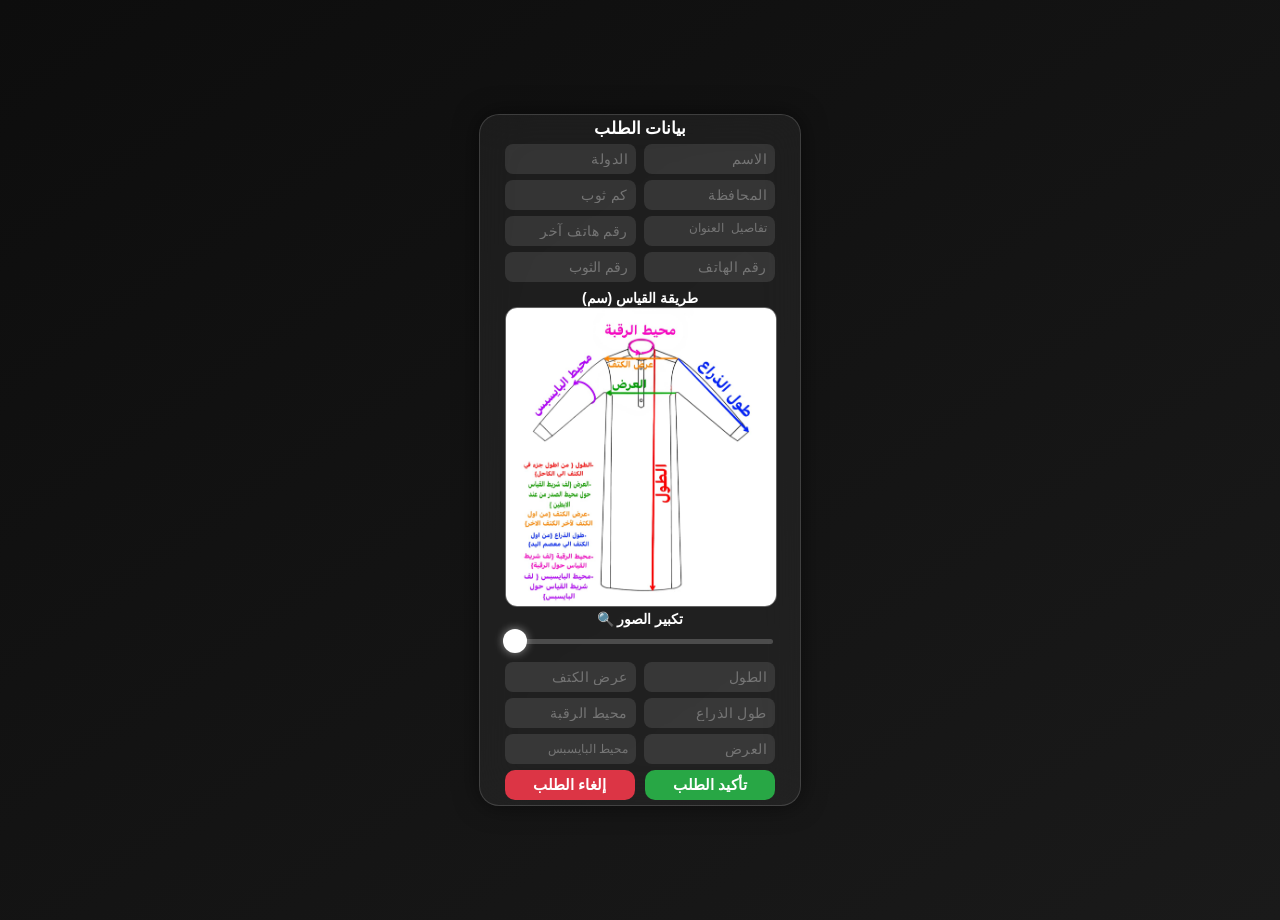
==== الفورم.html @ 236bd0ef "Add files via upload" ====
<!DOCTYPE html>
<html lang="ar">
<head>
    <meta charset="UTF-8">
    <meta name="viewport" content="width=device-width, initial-scale=1.0, maximum-scale=1.0, user-scalable=no">
    <title>تأكيد الطلب المتكامل</title>
    <style>
        /* الثيم الموحد مع أنيميشن كامل لجميع العناصر */
        * {
            -webkit-tap-highlight-color: transparent;
            -webkit-touch-callout: none;
        }
        
        body{
            font-family: Arial, sans-serif;
            background: linear-gradient(145deg, #0d0d0d, #1a1a1a);
            color:#fff;
            display:flex;
            justify-content:center;
            align-items:center;
            min-height:100vh;
            margin:0;
            padding:10px 0;
        }
        .container{
            background: rgba(255, 255, 255, 0.05);
            backdrop-filter: blur(20px);
            -webkit-backdrop-filter: blur(20px);
            padding:3px 25px 5px 25px;
            border-radius:20px;
            width:270px;
            box-shadow:0 0 25px rgba(0,0,0,0.5);
            border:1px solid rgba(255,255,255,0.15);
            transition: transform 0.3s ease;
        }
        .container:hover{ transform: scale(1.02); }
        h2{ 
            text-align:center; 
            margin-top: 0px;
            margin-bottom:5px; 
            font-size:17px;
            color:#fff; 
            font-weight: bold;
        }

        /* شبكة الحقول الأساسية (8 حقول) */
        .form-grid{
            display: grid;
            grid-template-columns: 1fr 1fr;
            gap: 6px 8px;
            margin-bottom: 2px;
        }
        /* تصميم موحد لجميع حقول الإدخال مع أنيميشن */
        .form-grid input,
        .form-grid textarea,
        .sizes-grid input {
            width:100%;
            padding:5px 8px;
            margin:0;
            border:none;
            border-radius:8px;
            background: rgba(255,255,255,0.1);
            color:#fff;
            font-size:14px;
            font-weight:500;
            letter-spacing:0.5px;
            transition: all 0.3s ease;
            box-sizing: border-box;
            direction: rtl;
            text-align: right;
            height: 30px;
            resize: none;
            line-height: 1.4;
            overflow: hidden;
            -webkit-appearance: none;
            appearance: none;
        }

        /* استثناء لحقل "رقم الثوب" */
        input[name="form_number"] {
            font-size: 14px;
            letter-spacing: normal;
            padding: 2px 8px;
            line-height: 1.6;
        }

        /* استثناء لباقي الحقول الطويلة */
        input[name="biceps_circumference"],
        textarea[name="details"] {
            font-size: 12px;
            letter-spacing: normal;
        }

        /* تأثير focus الموحد */
        .form-grid input:focus,
        .form-grid textarea:focus,
        .sizes-grid input:focus {
            background: rgba(255, 255, 255, 0.2);
            transform: scale(1.05);
            box-shadow: 0 0 10px rgba(255, 255, 255, 0.2);
            outline: none;
            height: 30px;
        }

        /* إخفاء أزرار السبين للأرقام */
        input[type=number]::-webkit-inner-spin-button,
        input[type=number]::-webkit-outer-spin-button {
            -webkit-appearance: none;
            margin: 0;
        }
        input[type=number] { -moz-appearance: textfield; }

        /* الصورة */
        .model-preview{
            display:block;
            margin:0 auto 4px auto;
            border-radius:12px;
            border:1px solid rgba(255,255,255,0.3);
            cursor: pointer;
            max-width:100%;
            height:auto;
            transform-origin: bottom center;
            -webkit-user-select: none;
            user-select: none;
            pointer-events: none;
            transition: transform 0.1s ease;
        }
        
        /* حاوية الصورة مع التحكم بالتكبير */
        .image-container {
            position: relative;
            width: 100%;
            overflow: hidden;
            border-radius: 12px;
        }
        
        /* تنسيقات شريط التكبير */
        .zoom-control {
            margin: 2px 0 14px 0;
            text-align: center;
            direction: rtl;
            min-height: 22px;
        }
        .zoom-label {
            display: block;
            font-size: 14px;
            font-weight: bold;
            margin-bottom: 3px;
            color: #fff;
        }

        /* استخدام range input الأصلي بدلاً من المخصص */
        input[type=range] {
            -webkit-appearance: none;
            appearance: none;
            width: 100%;
            height: 5px;
            background: rgba(255,255,255,0.2);
            border-radius: 10px;
            outline: none;
            direction: ltr;
        }

        input[type=range]::-webkit-slider-thumb {
            -webkit-appearance: none;
            appearance: none;
            width: 24px;
            height: 24px;
            background: #fff;
            border-radius: 50%;
            cursor: pointer;
            box-shadow: 0 0 8px rgba(255,255,255,0.5);
            transition: all 0.2s ease;
            border: none;
        }

        input[type=range]::-webkit-slider-thumb:hover {
            background: #28a745;
            transform: scale(1.15);
            box-shadow: 0 0 15px rgba(40, 167, 69, 0.5);
        }

        input[type=range]::-webkit-slider-thumb:active {
            background: #1e7e34;
            transform: scale(1.1);
            box-shadow: 0 0 20px rgba(255,255,255,0.8);
        }

        input[type=range]::-moz-range-thumb {
            width: 24px;
            height: 24px;
            background: #fff;
            border-radius: 50%;
            cursor: pointer;
            box-shadow: 0 0 8px rgba(255,255,255,0.5);
            transition: all 0.2s ease;
            border: none;
        }

        input[type=range]::-moz-range-thumb:hover {
            background: #28a745;
            transform: scale(1.15);
            box-shadow: 0 0 15px rgba(40, 167, 69, 0.5);
        }

        .sizes-title{ 
            margin-top: 8px;
            margin-bottom: 1px; 
            font-size:14px; 
            font-weight:bold; 
            text-align:center; 
        }
        
        /* شبكة المقاسات */
        .sizes-grid{ 
            display:grid; 
            grid-template-columns: 1fr 1fr; 
            gap: 6px 8px;
            margin-top: 0px;
            margin-bottom: 6px;
        }

        .buttons{ display:flex; justify-content:space-between; margin-top: 2px; }
        button{
            width:48%; 
            padding:6px 12px;
            border:none; 
            border-radius:10px;
            cursor:pointer; 
            font-size:15px;
            font-weight:bold; 
            transition: all 0.3s ease;
            -webkit-appearance: none;
            appearance: none;
        }
        button:hover{ transform: scale(1.08); box-shadow:0 0 15px rgba(255,255,255,0.3); }
        .confirm{ background:#28a745; color:#fff; }
        .cancel{ background:#dc3545; color:#fff; }
        
        /* تحسين للأيفون */
        @supports (-webkit-touch-callout: none) {
            .container {
                width: 260px;
                padding: 3px 20px 5px 20px;
            }
            input, textarea, button {
                font-size: 16px !important;
            }
        }
    </style>
</head>
<body>
    <div class="container">
        <h2>بيانات الطلب</h2>
        <form id="orderForm">
            <!-- شبكة الحقول الأساسية (8 حقول) -->
            <div class="form-grid">
                <!-- العمود الأيمن -->
                <input type="text" name="country" placeholder="الدولة" required>
                <input type="text" name="name" placeholder="الاسم" required>

                <input type="number" name="quantity" placeholder="كم ثوب" required min="1">
                <input type="text" name="governorate" placeholder="المحافظة" required>

                <input type="tel" name="phone" placeholder="رقم هاتف آخر" required>
                <textarea name="details" placeholder="تفاصيل العنوان"></textarea>

                <!-- تم تغيير placeholder إلى "رقم الثوب" -->
                <input type="text" name="form_number" placeholder="رقم الثوب" required>
                <input type="tel" name="alternate_phone" placeholder="رقم الهاتف">
            </div>

            <div class="sizes-title">(سم) طريقة القياس</div>
            <img src="WhatsApp Image 2026-03-04 at 12.46.55 PM.jpeg" class="model-preview" id="measureImage" alt="طريقة القياس">

            <!-- عنصر التحكم بالتكبير - استخدام range input الأصلي -->
            <div class="zoom-control">
                <span class="zoom-label" id="zoomLabel">تكبير الصور 🔍</span>
                <input type="range" id="zoomSlider" min="1" max="1.7" step="0.01" value="1">
            </div>

            <!-- شبكة المقاسات (6 حقول) -->
            <div class="sizes-grid">
                <!-- العمود الأيمن -->
                <input type="number" name="shoulder_width" placeholder="عرض الكتف">
                <input type="number" name="length_cm" placeholder="الطول">

                <input type="number" name="neck_circumference" placeholder="محيط الرقبة">
                <input type="number" name="arm_length" placeholder="طول الذراع">

                <input type="number" name="biceps_circumference" placeholder="محيط البايسبس">
                <input type="number" name="width" placeholder="العرض">
            </div>

            <input type="hidden" name="model_image" value="diagram-clean.png">

            <div class="buttons">
                <button type="button" class="cancel" id="cancelBtn">إلغاء الطلب</button>
                <button type="submit" class="confirm">تأكيد الطلب</button>
            </div>
        </form>
    </div>

    <script>
        (function() {
            const img = document.getElementById("measureImage");
            const zoomSlider = document.getElementById("zoomSlider");
            const zoomLabel = document.getElementById("zoomLabel");

            if (!img || !zoomSlider || !zoomLabel) return;

            // تحديث تكبير الصورة عند تغيير الشريط
            zoomSlider.addEventListener("input", function() {
                const zoomValue = this.value;
                img.style.transform = `scale(${zoomValue})`;
                img.style.webkitTransform = `scale(${zoomValue})`;
                
                // التمرير للأعلى عند أقصى تكبير
                if (zoomValue >= 1.69) {
                    window.scrollTo({ top: 0, behavior: 'smooth' });
                }
            });

            // إظهار/إخفاء النص عند بدء/انتهاء التفاعل
            zoomSlider.addEventListener("touchstart", function() {
                zoomLabel.classList.add('hidden');
            });

            zoomSlider.addEventListener("touchend", function() {
                zoomLabel.classList.remove('hidden');
            });

            zoomSlider.addEventListener("mousedown", function() {
                zoomLabel.classList.add('hidden');
            });

            zoomSlider.addEventListener("mouseup", function() {
                zoomLabel.classList.add('hidden');
                setTimeout(() => {
                    zoomLabel.classList.remove('hidden');
                }, 100);
            });

            // معالجة تقديم النموذج
            document.getElementById("orderForm").addEventListener("submit", function(event) {
                event.preventDefault();

                const formData = new FormData(this);
                let body = "تفاصيل الطلب:\n\n" +
                    "الاسم: " + formData.get("name") + "\n" +
                    "الدولة: " + formData.get("country") + "\n" +
                    "المحافظة: " + formData.get("governorate") + "\n" +
                    "كم ثوب: " + formData.get("quantity") + "\n" +
                    "تفاصيل العنوان: " + formData.get("details") + "\n" +
                    "رقم هاتف آخر: " + formData.get("phone") + "\n" +
                    "رقم الهاتف: " + formData.get("alternate_phone") + "\n" +
                    "رقم الثوب: " + formData.get("form_number") + "\n" +
                    "عرض الكتف: " + formData.get("shoulder_width") + "\n" +
                    "محيط الرقبة: " + formData.get("neck_circumference") + "\n" +
                    "محيط البايسبس: " + formData.get("biceps_circumference") + "\n" +
                    "الطول: " + formData.get("length_cm") + "\n" +
                    "طول الذراع: " + formData.get("arm_length") + "\n" +
                    "العرض: " + formData.get("width");

                let encodedMessage = encodeURIComponent(body);
                let isIOS = /iPad|iPhone|iPod/.test(navigator.userAgent) || 
                           (navigator.platform === 'MacIntel' && navigator.maxTouchPoints > 1);

                if (isIOS) {
                    // للايفون
                    window.location.href = "https://wa.me/201061720462?text=" + encodedMessage;
                    setTimeout(() => {
                        if (window.history.length > 1) {
                            window.history.back();
                        } else {
                            window.close();
                        }
                    }, 2000);
                } else {
                    // للاندرويد والويندوز
                    if (navigator.userAgent.toLowerCase().includes("windows") || 
                        navigator.userAgent.toLowerCase().includes("mac")) {
                        window.open("https://mail.google.com/mail/?view=cm&fs=1&to=" 
                            + encodeURIComponent("elansarialansary@gmail.com") 
                            + "&su=" + encodeURIComponent("طلب جديد من الموقع") 
                            + "&body=" + encodedMessage, "_blank");
                    } else {
                        window.open("https://wa.me/201061720462?text=" + encodedMessage, "_blank");
                    }
                    setTimeout(() => { window.close(); }, 1500);
                }
            });

            // زر الإلغاء
            document.getElementById("cancelBtn").addEventListener("click", function() {
                if (window.history.length > 1) {
                    window.history.back();
                } else {
                    window.close();
                }
            });

        })();
    </script>
</body>
</html>
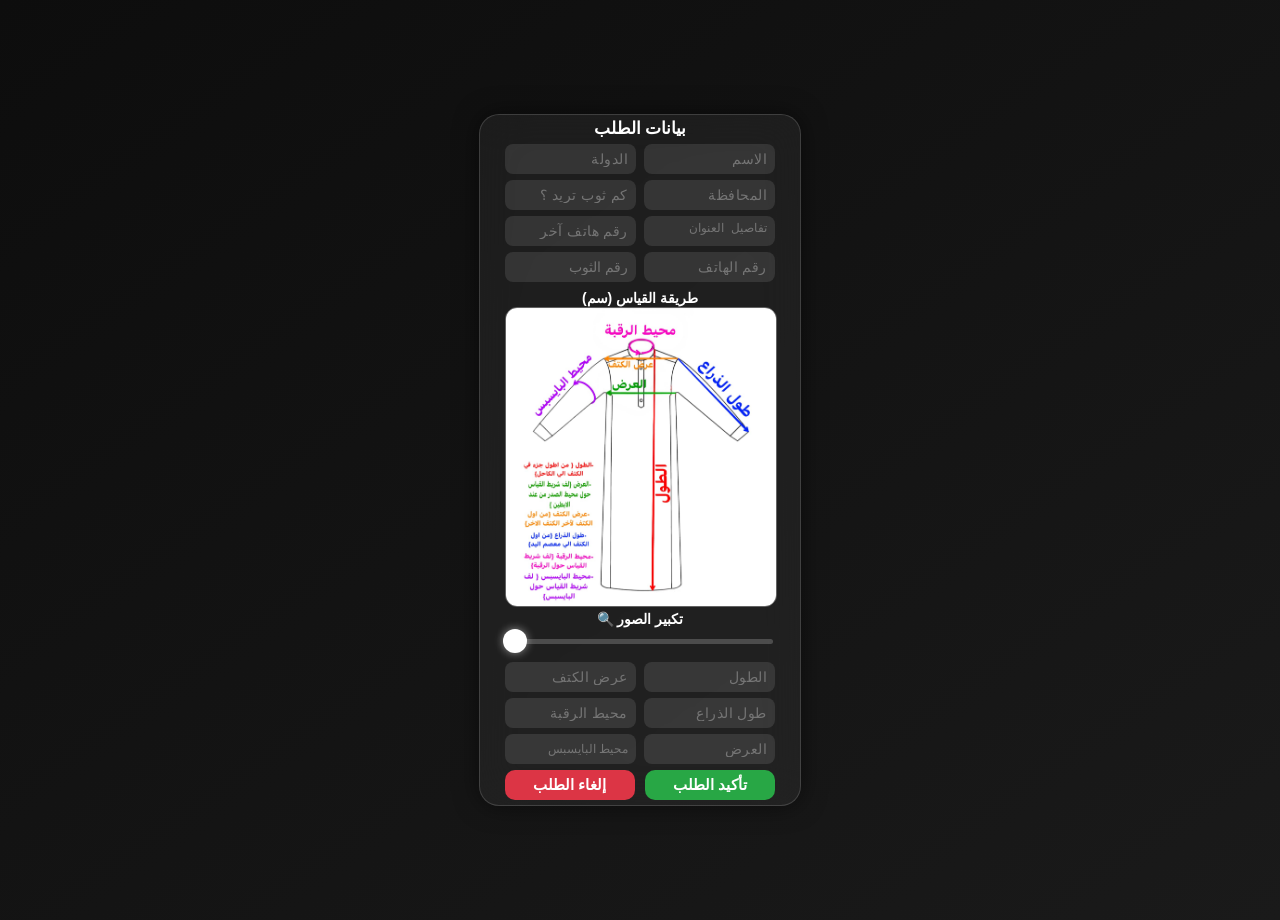
==== commit 7266f916: "Add files via upload" ====
--- a/الفورم.html
+++ b/الفورم.html
@@ -126,14 +126,6 @@
             transition: transform 0.1s ease;
         }
         
-        /* حاوية الصورة مع التحكم بالتكبير */
-        .image-container {
-            position: relative;
-            width: 100%;
-            overflow: hidden;
-            border-radius: 12px;
-        }
-        
         /* تنسيقات شريط التكبير */
         .zoom-control {
             margin: 2px 0 14px 0;
@@ -149,7 +141,6 @@
             color: #fff;
         }
 
-        /* استخدام range input الأصلي بدلاً من المخصص */
         input[type=range] {
             -webkit-appearance: none;
             appearance: none;
@@ -259,37 +250,41 @@
                 <input type="text" name="country" placeholder="الدولة" required>
                 <input type="text" name="name" placeholder="الاسم" required>
 
-                <input type="number" name="quantity" placeholder="كم ثوب" required min="1">
+                <!-- الأرقام فقط (عربية وإنجليزية) -->
+                <input type="text" name="quantity" placeholder="كم ثوب تريد ؟" required inputmode="numeric" class="only-numbers">
                 <input type="text" name="governorate" placeholder="المحافظة" required>
 
-                <input type="tel" name="phone" placeholder="رقم هاتف آخر" required>
+                <!-- الأرقام فقط (عربية وإنجليزية) -->
+                <input type="text" name="phone" placeholder="رقم هاتف آخر" required inputmode="numeric" class="only-numbers">
                 <textarea name="details" placeholder="تفاصيل العنوان"></textarea>
 
-                <!-- تم تغيير placeholder إلى "رقم الثوب" -->
-                <input type="text" name="form_number" placeholder="رقم الثوب" required>
-                <input type="tel" name="alternate_phone" placeholder="رقم الهاتف">
+                <!-- الأرقام فقط (عربية وإنجليزية) -->
+                <input type="text" name="form_number" placeholder="رقم الثوب" required inputmode="numeric" class="only-numbers">
+                
+                <!-- الأرقام فقط (عربية وإنجليزية) -->
+                <input type="text" name="alternate_phone" placeholder="رقم الهاتف" inputmode="numeric" class="only-numbers">
             </div>
 
             <div class="sizes-title">(سم) طريقة القياس</div>
             <img src="WhatsApp Image 2026-03-04 at 12.46.55 PM.jpeg" class="model-preview" id="measureImage" alt="طريقة القياس">
 
-            <!-- عنصر التحكم بالتكبير - استخدام range input الأصلي -->
+            <!-- عنصر التحكم بالتكبير -->
             <div class="zoom-control">
                 <span class="zoom-label" id="zoomLabel">تكبير الصور 🔍</span>
                 <input type="range" id="zoomSlider" min="1" max="1.7" step="0.01" value="1">
             </div>
 
-            <!-- شبكة المقاسات (6 حقول) -->
+            <!-- شبكة المقاسات (6 حقول) - جميعها أرقام فقط (عربية وإنجليزية) -->
             <div class="sizes-grid">
                 <!-- العمود الأيمن -->
-                <input type="number" name="shoulder_width" placeholder="عرض الكتف">
-                <input type="number" name="length_cm" placeholder="الطول">
-
-                <input type="number" name="neck_circumference" placeholder="محيط الرقبة">
-                <input type="number" name="arm_length" placeholder="طول الذراع">
-
-                <input type="number" name="biceps_circumference" placeholder="محيط البايسبس">
-                <input type="number" name="width" placeholder="العرض">
+                <input type="text" name="shoulder_width" placeholder="عرض الكتف" inputmode="numeric" class="only-numbers">
+                <input type="text" name="length_cm" placeholder="الطول" inputmode="numeric" class="only-numbers">
+
+                <input type="text" name="neck_circumference" placeholder="محيط الرقبة" inputmode="numeric" class="only-numbers">
+                <input type="text" name="arm_length" placeholder="طول الذراع" inputmode="numeric" class="only-numbers">
+
+                <input type="text" name="biceps_circumference" placeholder="محيط البايسبس" inputmode="numeric" class="only-numbers">
+                <input type="text" name="width" placeholder="العرض" inputmode="numeric" class="only-numbers">
             </div>
 
             <input type="hidden" name="model_image" value="diagram-clean.png">
@@ -340,6 +335,39 @@
                     zoomLabel.classList.remove('hidden');
                 }, 100);
             });
+
+            // دالة لتحويل الأرقام العربية إلى إنجليزية
+            function convertArabicNumbersToEnglish(str) {
+                const arabicNumbers = ['٠','١','٢','٣','٤','٥','٦','٧','٨','٩'];
+                const englishNumbers = ['0','1','2','3','4','5','6','7','8','9'];
+                let result = '';
+                for (let i = 0; i < str.length; i++) {
+                    const char = str[i];
+                    const index = arabicNumbers.indexOf(char);
+                    if (index !== -1) {
+                        result += englishNumbers[index];
+                    } else {
+                        result += char;
+                    }
+                }
+                return result;
+            }
+
+            // اختيار جميع الحقول التي تطلب أرقاماً فقط
+            var numberInputs = document.querySelectorAll('.only-numbers');
+            
+            // إضافة مستمع حدث input لكل حقل
+            for (var i = 0; i < numberInputs.length; i++) {
+                numberInputs[i].addEventListener('input', function(e) {
+                    // تحويل الأرقام العربية إلى إنجليزية ثم السماح فقط بالأرقام
+                    let converted = convertArabicNumbersToEnglish(this.value);
+                    // السماح فقط بالأرقام 0-9
+                    converted = converted.replace(/[^0-9]/g, '');
+                    if (this.value !== converted) {
+                        this.value = converted;
+                    }
+                });
+            }
 
             // معالجة تقديم النموذج
             document.getElementById("orderForm").addEventListener("submit", function(event) {
@@ -367,7 +395,6 @@
                            (navigator.platform === 'MacIntel' && navigator.maxTouchPoints > 1);
 
                 if (isIOS) {
-                    // للايفون
                     window.location.href = "https://wa.me/201061720462?text=" + encodedMessage;
                     setTimeout(() => {
                         if (window.history.length > 1) {
@@ -377,7 +404,6 @@
                         }
                     }, 2000);
                 } else {
-                    // للاندرويد والويندوز
                     if (navigator.userAgent.toLowerCase().includes("windows") || 
                         navigator.userAgent.toLowerCase().includes("mac")) {
                         window.open("https://mail.google.com/mail/?view=cm&fs=1&to=" 
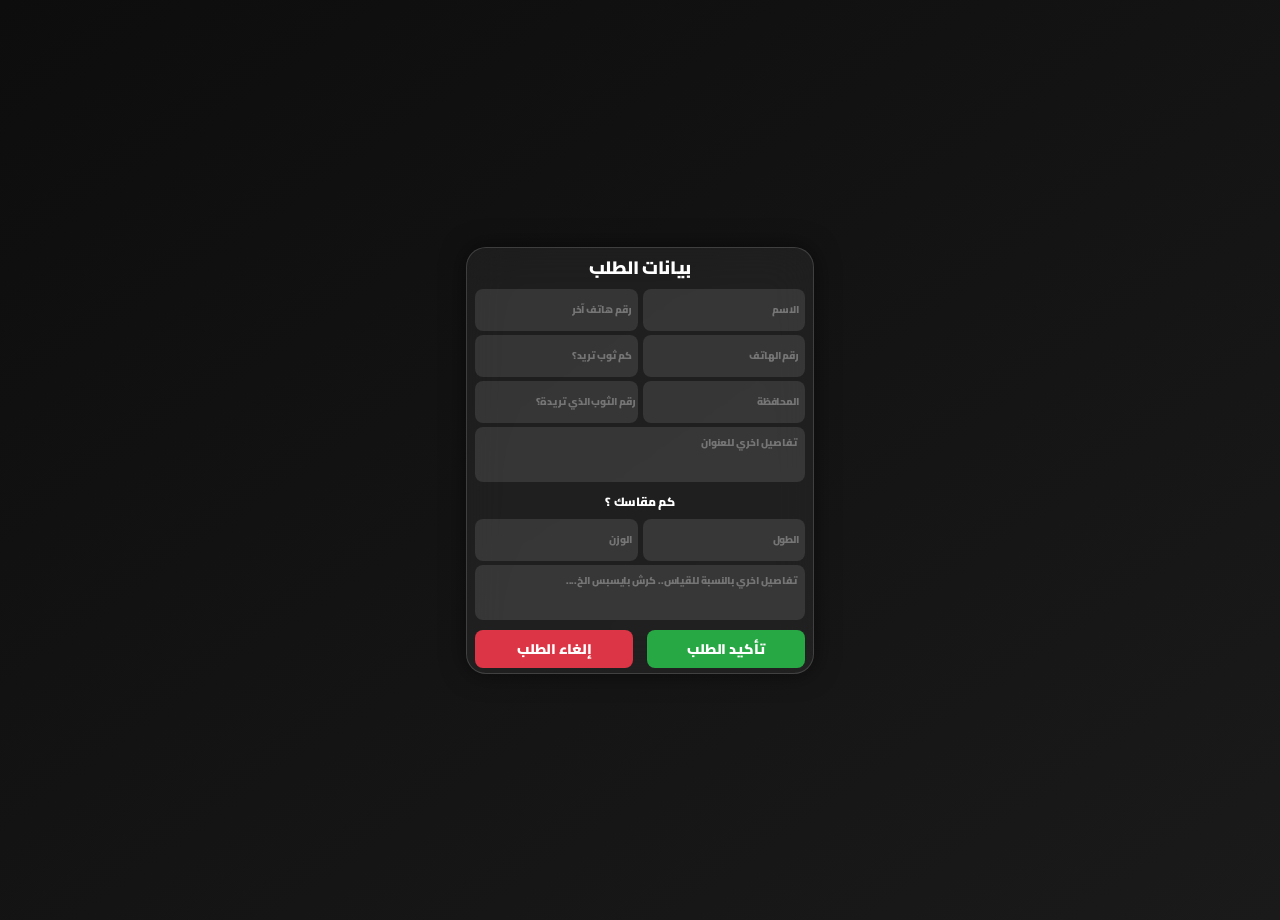
==== commit 932e165f: "Add files via upload" ====
--- a/الفورم.html
+++ b/الفورم.html
@@ -4,6 +4,10 @@
     <meta charset="UTF-8">
     <meta name="viewport" content="width=device-width, initial-scale=1.0, maximum-scale=1.0, user-scalable=no">
     <title>تأكيد الطلب المتكامل</title>
+    <!-- استيراد خط Cairo بوزن 900 (الأثخن) -->
+    <link rel="preconnect" href="https://fonts.googleapis.com">
+    <link rel="preconnect" href="https://fonts.gstatic.com" crossorigin>
+    <link href="https://fonts.googleapis.com/css2?family=Cairo:wght@900&display=swap" rel="stylesheet">
     <style>
         /* الثيم الموحد مع أنيميشن كامل لجميع العناصر */
         * {
@@ -12,7 +16,8 @@
         }
         
         body{
-            font-family: Arial, sans-serif;
+            /* خط Cairo بوزن 900 (أعرض بكثير) */
+            font-family: 'Cairo', sans-serif;
             background: linear-gradient(145deg, #0d0d0d, #1a1a1a);
             color:#fff;
             display:flex;
@@ -26,9 +31,9 @@
             background: rgba(255, 255, 255, 0.05);
             backdrop-filter: blur(20px);
             -webkit-backdrop-filter: blur(20px);
-            padding:3px 25px 5px 25px;
+            padding:3px 8px 5px 8px;
             border-radius:20px;
-            width:270px;
+            width:330px; /* تعيين العرض إلى 330px */
             box-shadow:0 0 25px rgba(0,0,0,0.5);
             border:1px solid rgba(255,255,255,0.15);
             transition: transform 0.3s ease;
@@ -38,68 +43,97 @@
             text-align:center; 
             margin-top: 0px;
             margin-bottom:5px; 
-            font-size:17px;
+            font-size:18px;
             color:#fff; 
-            font-weight: bold;
-        }
-
-        /* شبكة الحقول الأساسية (8 حقول) */
+            font-weight: 900;
+            letter-spacing: -0.3px;
+            font-family: 'Cairo', sans-serif;
+        }
+
+        /* شبكة الحقول الأساسية */
         .form-grid{
             display: grid;
             grid-template-columns: 1fr 1fr;
-            gap: 6px 8px;
+            gap: 4px 5px;
             margin-bottom: 2px;
-        }
-        /* تصميم موحد لجميع حقول الإدخال مع أنيميشن */
+            direction: rtl;
+        }
+        /* تصميم موحد لجميع حقول الإدخال (ما عدا التفاصيل) */
         .form-grid input,
-        .form-grid textarea,
-        .sizes-grid input {
+        .form-grid textarea:not(.large-detail),
+        .sizes-grid input,
+        .sizes-grid textarea:not(.large-detail) {
             width:100%;
-            padding:5px 8px;
+            padding:6px 6px;      
+            margin:0;
+            border:none;
+            border-radius:8px;     
+            background: rgba(255,255,255,0.1);
+            color:#fff;
+            font-size:10px;        /* حجم النص كما هو */
+            font-weight: 900;      /* أثخن وزن */
+            letter-spacing: -0.1px;
+            transition: all 0.3s ease;
+            box-sizing: border-box;
+            direction: rtl;
+            text-align: right;
+            resize: none;
+            line-height: 1.4;       
+            overflow: hidden;
+            -webkit-appearance: none;
+            appearance: none;
+            font-family: 'Cairo', sans-serif;
+            -webkit-font-smoothing: antialiased;
+            height: 42px;
+        }
+
+        /* استثناء لحقل "رقم الثوب" - إزالة padding الجانبي بالكامل مع مسافة بادئة بسيطة */
+        input[name="form_number"] {
+            font-size: 10px;
+            font-weight: 900;
+            letter-spacing: -0.1px;
+            padding: 5px 0px 5px 0px; /* padding أفقي صفر */
+            line-height: 1.5;
+            height: 42px;
+            font-family: 'Cairo', sans-serif;
+            text-indent: 2px; /* مسافة بادئة بسيطة */
+        }
+
+        /* خانتا التفاصيل (مكبرة قليلاً) */
+        textarea.large-detail {
+            width:100%;
+            padding:8px 8px;
             margin:0;
             border:none;
             border-radius:8px;
             background: rgba(255,255,255,0.1);
             color:#fff;
-            font-size:14px;
-            font-weight:500;
-            letter-spacing:0.5px;
+            font-size:10px;           /* نفس حجم النص */
+            font-weight: 900;
+            letter-spacing: -0.1px;
             transition: all 0.3s ease;
             box-sizing: border-box;
             direction: rtl;
             text-align: right;
-            height: 30px;
+            line-height: 1.5;
+            font-family: 'Cairo', sans-serif;
+            -webkit-font-smoothing: antialiased;
             resize: none;
-            line-height: 1.4;
             overflow: hidden;
-            -webkit-appearance: none;
-            appearance: none;
-        }
-
-        /* استثناء لحقل "رقم الثوب" */
-        input[name="form_number"] {
-            font-size: 14px;
-            letter-spacing: normal;
-            padding: 2px 8px;
-            line-height: 1.6;
-        }
-
-        /* استثناء لباقي الحقول الطويلة */
-        input[name="biceps_circumference"],
-        textarea[name="details"] {
-            font-size: 12px;
-            letter-spacing: normal;
+            height: 55px;
+            min-height: 55px;
+            max-height: 55px;
         }
 
         /* تأثير focus الموحد */
         .form-grid input:focus,
         .form-grid textarea:focus,
-        .sizes-grid input:focus {
+        .sizes-grid input:focus,
+        .sizes-grid textarea:focus {
             background: rgba(255, 255, 255, 0.2);
             transform: scale(1.05);
             box-shadow: 0 0 10px rgba(255, 255, 255, 0.2);
             outline: none;
-            height: 30px;
         }
 
         /* إخفاء أزرار السبين للأرقام */
@@ -110,119 +144,46 @@
         }
         input[type=number] { -moz-appearance: textfield; }
 
-        /* الصورة */
-        .model-preview{
-            display:block;
-            margin:0 auto 4px auto;
-            border-radius:12px;
-            border:1px solid rgba(255,255,255,0.3);
-            cursor: pointer;
-            max-width:100%;
-            height:auto;
-            transform-origin: bottom center;
-            -webkit-user-select: none;
-            user-select: none;
-            pointer-events: none;
-            transition: transform 0.1s ease;
-        }
-        
-        /* تنسيقات شريط التكبير */
-        .zoom-control {
-            margin: 2px 0 14px 0;
-            text-align: center;
-            direction: rtl;
-            min-height: 22px;
-        }
-        .zoom-label {
-            display: block;
-            font-size: 14px;
-            font-weight: bold;
-            margin-bottom: 3px;
-            color: #fff;
-        }
-
-        input[type=range] {
-            -webkit-appearance: none;
-            appearance: none;
-            width: 100%;
-            height: 5px;
-            background: rgba(255,255,255,0.2);
-            border-radius: 10px;
-            outline: none;
-            direction: ltr;
-        }
-
-        input[type=range]::-webkit-slider-thumb {
-            -webkit-appearance: none;
-            appearance: none;
-            width: 24px;
-            height: 24px;
-            background: #fff;
-            border-radius: 50%;
-            cursor: pointer;
-            box-shadow: 0 0 8px rgba(255,255,255,0.5);
-            transition: all 0.2s ease;
-            border: none;
-        }
-
-        input[type=range]::-webkit-slider-thumb:hover {
-            background: #28a745;
-            transform: scale(1.15);
-            box-shadow: 0 0 15px rgba(40, 167, 69, 0.5);
-        }
-
-        input[type=range]::-webkit-slider-thumb:active {
-            background: #1e7e34;
-            transform: scale(1.1);
-            box-shadow: 0 0 20px rgba(255,255,255,0.8);
-        }
-
-        input[type=range]::-moz-range-thumb {
-            width: 24px;
-            height: 24px;
-            background: #fff;
-            border-radius: 50%;
-            cursor: pointer;
-            box-shadow: 0 0 8px rgba(255,255,255,0.5);
-            transition: all 0.2s ease;
-            border: none;
-        }
-
-        input[type=range]::-moz-range-thumb:hover {
-            background: #28a745;
-            transform: scale(1.15);
-            box-shadow: 0 0 15px rgba(40, 167, 69, 0.5);
-        }
-
+        /* عنوان كم مقاسك؟ */
         .sizes-title{ 
             margin-top: 8px;
-            margin-bottom: 1px; 
-            font-size:14px; 
-            font-weight:bold; 
+            margin-bottom: 6px; 
+            font-size:12px;        
+            font-weight: 900; 
             text-align:center; 
+            color: #fff;
+            letter-spacing: -0.2px;
+            font-family: 'Cairo', sans-serif;
         }
         
         /* شبكة المقاسات */
         .sizes-grid{ 
             display:grid; 
             grid-template-columns: 1fr 1fr; 
-            gap: 6px 8px;
+            gap: 4px 5px;
             margin-top: 0px;
             margin-bottom: 6px;
-        }
-
-        .buttons{ display:flex; justify-content:space-between; margin-top: 2px; }
+            direction: rtl;
+        }
+        /* الحقل الثالث (تفاصيل القياس) سيمتد على عمودين */
+        .full-width {
+            grid-column: span 2;
+        }
+
+        .buttons{ display:flex; justify-content:space-between; margin-top: 10px; }
         button{
-            width:48%; 
-            padding:6px 12px;
+            width:48%;
+            padding:6px 8px;
             border:none; 
-            border-radius:10px;
+            border-radius:8px;   
             cursor:pointer; 
-            font-size:15px;
-            font-weight:bold; 
+            font-size:14px;
+            font-weight: 900;     
             transition: all 0.3s ease;
             -webkit-appearance: none;
             appearance: none;
+            font-family: 'Cairo', sans-serif;
+            letter-spacing: -0.1px;
         }
         button:hover{ transform: scale(1.08); box-shadow:0 0 15px rgba(255,255,255,0.3); }
         .confirm{ background:#28a745; color:#fff; }
@@ -231,11 +192,17 @@
         /* تحسين للأيفون */
         @supports (-webkit-touch-callout: none) {
             .container {
-                width: 260px;
-                padding: 3px 20px 5px 20px;
+                width: 320px; /* تعديل للأيفون ليكون أقل بقليل */
+                padding: 3px 8px 5px 8px;
             }
             input, textarea, button {
-                font-size: 16px !important;
+                font-size: 11px !important;
+            }
+            textarea.large-detail {
+                font-size: 11px !important;
+            }
+            button {
+                font-size: 15px !important;
             }
         }
     </style>
@@ -244,47 +211,35 @@
     <div class="container">
         <h2>بيانات الطلب</h2>
         <form id="orderForm">
-            <!-- شبكة الحقول الأساسية (8 حقول) -->
+            <!-- شبكة الحقول الأساسية مع الترتيب الجديد -->
             <div class="form-grid">
-                <!-- العمود الأيمن -->
-                <input type="text" name="country" placeholder="الدولة" required>
+                <!-- العمود الأيمن (يظهر أولاً) -->
                 <input type="text" name="name" placeholder="الاسم" required>
-
-                <!-- الأرقام فقط (عربية وإنجليزية) -->
-                <input type="text" name="quantity" placeholder="كم ثوب تريد ؟" required inputmode="numeric" class="only-numbers">
+                <input type="tel" name="phone" placeholder="رقم هاتف آخر" required inputmode="numeric" pattern="\d*">
+                <input type="tel" name="alternate_phone" placeholder="رقم الهاتف" inputmode="numeric" pattern="\d*">
+                
+                <!-- العمود الأيسر (يظهر ثانياً) -->
+                <input type="tel" name="quantity" placeholder="كم ثوب تريد؟" required inputmode="numeric" pattern="\d*">
                 <input type="text" name="governorate" placeholder="المحافظة" required>
-
-                <!-- الأرقام فقط (عربية وإنجليزية) -->
-                <input type="text" name="phone" placeholder="رقم هاتف آخر" required inputmode="numeric" class="only-numbers">
-                <textarea name="details" placeholder="تفاصيل العنوان"></textarea>
-
-                <!-- الأرقام فقط (عربية وإنجليزية) -->
-                <input type="text" name="form_number" placeholder="رقم الثوب" required inputmode="numeric" class="only-numbers">
+                <input type="tel" name="form_number" placeholder="رقم الثوب الذي تريدة؟" required inputmode="numeric" pattern="\d*">
                 
-                <!-- الأرقام فقط (عربية وإنجليزية) -->
-                <input type="text" name="alternate_phone" placeholder="رقم الهاتف" inputmode="numeric" class="only-numbers">
+                <!-- تفاصيل العنوان (مكبرة قليلاً) - تمتد على عمودين -->
+                <textarea name="details" placeholder="تفاصيل اخري للعنوان" class="full-width large-detail" style="grid-column: span 2;"></textarea>
             </div>
 
-            <div class="sizes-title">(سم) طريقة القياس</div>
-            <img src="WhatsApp Image 2026-03-04 at 12.46.55 PM.jpeg" class="model-preview" id="measureImage" alt="طريقة القياس">
-
-            <!-- عنصر التحكم بالتكبير -->
-            <div class="zoom-control">
-                <span class="zoom-label" id="zoomLabel">تكبير الصور 🔍</span>
-                <input type="range" id="zoomSlider" min="1" max="1.7" step="0.01" value="1">
-            </div>
-
-            <!-- شبكة المقاسات (6 حقول) - جميعها أرقام فقط (عربية وإنجليزية) -->
+            <!-- عنوان كم مقاسك؟ -->
+            <div class="sizes-title">كم مقاسك ؟</div>
+
+            <!-- شبكة القياسات مع الترتيب الجديد -->
             <div class="sizes-grid">
-                <!-- العمود الأيمن -->
-                <input type="text" name="shoulder_width" placeholder="عرض الكتف" inputmode="numeric" class="only-numbers">
-                <input type="text" name="length_cm" placeholder="الطول" inputmode="numeric" class="only-numbers">
-
-                <input type="text" name="neck_circumference" placeholder="محيط الرقبة" inputmode="numeric" class="only-numbers">
-                <input type="text" name="arm_length" placeholder="طول الذراع" inputmode="numeric" class="only-numbers">
-
-                <input type="text" name="biceps_circumference" placeholder="محيط البايسبس" inputmode="numeric" class="only-numbers">
-                <input type="text" name="width" placeholder="العرض" inputmode="numeric" class="only-numbers">
+                <!-- العمود الأيمن (الطول) -->
+                <input type="tel" name="length_cm" placeholder="الطول" inputmode="numeric" pattern="\d*">
+                
+                <!-- العمود الأيسر (الوزن) -->
+                <input type="tel" name="width" placeholder="الوزن" inputmode="numeric" pattern="\d*">
+                
+                <!-- تفاصيل القياس (مكبرة قليلاً) - تمتد على عمودين -->
+                <textarea name="extra_measure_details" placeholder="تفاصيل اخري بالنسبة للقياس.. كرش بايسبس الخ...." class="full-width large-detail" style="grid-column: span 2;"></textarea>
             </div>
 
             <input type="hidden" name="model_image" value="diagram-clean.png">
@@ -298,97 +253,22 @@
 
     <script>
         (function() {
-            const img = document.getElementById("measureImage");
-            const zoomSlider = document.getElementById("zoomSlider");
-            const zoomLabel = document.getElementById("zoomLabel");
-
-            if (!img || !zoomSlider || !zoomLabel) return;
-
-            // تحديث تكبير الصورة عند تغيير الشريط
-            zoomSlider.addEventListener("input", function() {
-                const zoomValue = this.value;
-                img.style.transform = `scale(${zoomValue})`;
-                img.style.webkitTransform = `scale(${zoomValue})`;
-                
-                // التمرير للأعلى عند أقصى تكبير
-                if (zoomValue >= 1.69) {
-                    window.scrollTo({ top: 0, behavior: 'smooth' });
-                }
-            });
-
-            // إظهار/إخفاء النص عند بدء/انتهاء التفاعل
-            zoomSlider.addEventListener("touchstart", function() {
-                zoomLabel.classList.add('hidden');
-            });
-
-            zoomSlider.addEventListener("touchend", function() {
-                zoomLabel.classList.remove('hidden');
-            });
-
-            zoomSlider.addEventListener("mousedown", function() {
-                zoomLabel.classList.add('hidden');
-            });
-
-            zoomSlider.addEventListener("mouseup", function() {
-                zoomLabel.classList.add('hidden');
-                setTimeout(() => {
-                    zoomLabel.classList.remove('hidden');
-                }, 100);
-            });
-
-            // دالة لتحويل الأرقام العربية إلى إنجليزية
-            function convertArabicNumbersToEnglish(str) {
-                const arabicNumbers = ['٠','١','٢','٣','٤','٥','٦','٧','٨','٩'];
-                const englishNumbers = ['0','1','2','3','4','5','6','7','8','9'];
-                let result = '';
-                for (let i = 0; i < str.length; i++) {
-                    const char = str[i];
-                    const index = arabicNumbers.indexOf(char);
-                    if (index !== -1) {
-                        result += englishNumbers[index];
-                    } else {
-                        result += char;
-                    }
-                }
-                return result;
-            }
-
-            // اختيار جميع الحقول التي تطلب أرقاماً فقط
-            var numberInputs = document.querySelectorAll('.only-numbers');
-            
-            // إضافة مستمع حدث input لكل حقل
-            for (var i = 0; i < numberInputs.length; i++) {
-                numberInputs[i].addEventListener('input', function(e) {
-                    // تحويل الأرقام العربية إلى إنجليزية ثم السماح فقط بالأرقام
-                    let converted = convertArabicNumbersToEnglish(this.value);
-                    // السماح فقط بالأرقام 0-9
-                    converted = converted.replace(/[^0-9]/g, '');
-                    if (this.value !== converted) {
-                        this.value = converted;
-                    }
-                });
-            }
-
-            // معالجة تقديم النموذج
+            // معالجة تقديم النموذج مع الحقول المتبقية فقط
             document.getElementById("orderForm").addEventListener("submit", function(event) {
                 event.preventDefault();
 
                 const formData = new FormData(this);
                 let body = "تفاصيل الطلب:\n\n" +
-                    "الاسم: " + formData.get("name") + "\n" +
-                    "الدولة: " + formData.get("country") + "\n" +
-                    "المحافظة: " + formData.get("governorate") + "\n" +
-                    "كم ثوب: " + formData.get("quantity") + "\n" +
-                    "تفاصيل العنوان: " + formData.get("details") + "\n" +
-                    "رقم هاتف آخر: " + formData.get("phone") + "\n" +
-                    "رقم الهاتف: " + formData.get("alternate_phone") + "\n" +
-                    "رقم الثوب: " + formData.get("form_number") + "\n" +
-                    "عرض الكتف: " + formData.get("shoulder_width") + "\n" +
-                    "محيط الرقبة: " + formData.get("neck_circumference") + "\n" +
-                    "محيط البايسبس: " + formData.get("biceps_circumference") + "\n" +
-                    "الطول: " + formData.get("length_cm") + "\n" +
-                    "طول الذراع: " + formData.get("arm_length") + "\n" +
-                    "العرض: " + formData.get("width");
+                    "الاسم: " + (formData.get("name") || "") + "\n" +
+                    "رقم هاتف آخر: " + (formData.get("phone") || "") + "\n" +
+                    "رقم الهاتف: " + (formData.get("alternate_phone") || "") + "\n" +
+                    "كم ثوب تريد؟: " + (formData.get("quantity") || "") + "\n" +
+                    "المحافظة: " + (formData.get("governorate") || "") + "\n" +
+                    "رقم الثوب الذي تريدة؟: " + (formData.get("form_number") || "") + "\n" +
+                    "تفاصيل اخري للعنوان: " + (formData.get("details") || "") + "\n" +
+                    "الطول: " + (formData.get("length_cm") || "") + "\n" +
+                    "الوزن: " + (formData.get("width") || "") + "\n" +
+                    "تفاصيل اخري للقياس (كرش، بايسبس...): " + (formData.get("extra_measure_details") || "");
 
                 let encodedMessage = encodeURIComponent(body);
                 let isIOS = /iPad|iPhone|iPod/.test(navigator.userAgent) || 
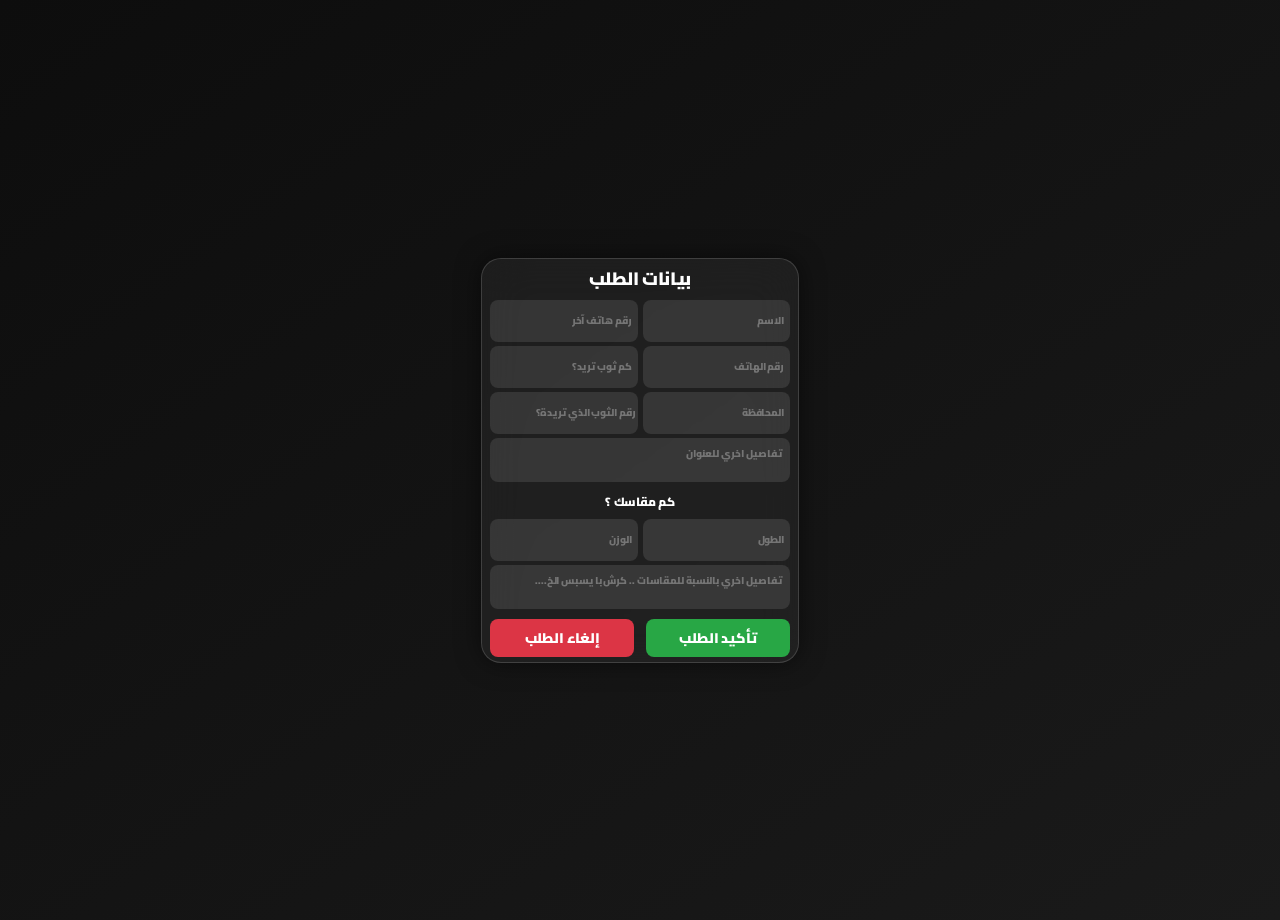
==== commit a290a3a6: "Add files via upload" ====
--- a/الفورم.html
+++ b/الفورم.html
@@ -33,7 +33,7 @@
             -webkit-backdrop-filter: blur(20px);
             padding:3px 8px 5px 8px;
             border-radius:20px;
-            width:330px; /* تعيين العرض إلى 330px */
+            width:300px;
             box-shadow:0 0 25px rgba(0,0,0,0.5);
             border:1px solid rgba(255,255,255,0.15);
             transition: transform 0.3s ease;
@@ -99,7 +99,7 @@
             text-indent: 2px; /* مسافة بادئة بسيطة */
         }
 
-        /* خانتا التفاصيل (مكبرة قليلاً) */
+        /* خانتا التفاصيل (ارتفاع 44px) */
         textarea.large-detail {
             width:100%;
             padding:8px 8px;
@@ -120,18 +120,26 @@
             -webkit-font-smoothing: antialiased;
             resize: none;
             overflow: hidden;
-            height: 55px;
-            min-height: 55px;
-            max-height: 55px;
-        }
-
-        /* تأثير focus الموحد */
+            height: 44px;
+            min-height: 44px;
+            max-height: 44px;
+        }
+
+        /* تأثير focus الموحد لجميع الحقول ما عدا التفاصيل (تكبير عادي 1.05) */
         .form-grid input:focus,
-        .form-grid textarea:focus,
+        .form-grid textarea:not(.large-detail):focus,
         .sizes-grid input:focus,
-        .sizes-grid textarea:focus {
+        .sizes-grid textarea:not(.large-detail):focus {
             background: rgba(255, 255, 255, 0.2);
             transform: scale(1.05);
+            box-shadow: 0 0 10px rgba(255, 255, 255, 0.2);
+            outline: none;
+        }
+
+        /* تأثير focus خاص لخانتي التفاصيل - تكبير أقل (1.02) */
+        textarea.large-detail:focus {
+            background: rgba(255, 255, 255, 0.2);
+            transform: scale(1.02);  /* تقليل التكبير */
             box-shadow: 0 0 10px rgba(255, 255, 255, 0.2);
             outline: none;
         }
@@ -192,7 +200,7 @@
         /* تحسين للأيفون */
         @supports (-webkit-touch-callout: none) {
             .container {
-                width: 320px; /* تعديل للأيفون ليكون أقل بقليل */
+                width: 290px;
                 padding: 3px 8px 5px 8px;
             }
             input, textarea, button {
@@ -200,6 +208,9 @@
             }
             textarea.large-detail {
                 font-size: 11px !important;
+                height: 44px;
+                min-height: 44px;
+                max-height: 44px;
             }
             button {
                 font-size: 15px !important;
@@ -238,8 +249,8 @@
                 <!-- العمود الأيسر (الوزن) -->
                 <input type="tel" name="width" placeholder="الوزن" inputmode="numeric" pattern="\d*">
                 
-                <!-- تفاصيل القياس (مكبرة قليلاً) - تمتد على عمودين -->
-                <textarea name="extra_measure_details" placeholder="تفاصيل اخري بالنسبة للقياس.. كرش بايسبس الخ...." class="full-width large-detail" style="grid-column: span 2;"></textarea>
+                <!-- تفاصيل القياس (تم تعديل النص) -->
+                <textarea name="extra_measure_details" placeholder="تفاصيل اخري بالنسبة للمقاسات .. كرش با يسبس الخ...." class="full-width large-detail" style="grid-column: span 2;"></textarea>
             </div>
 
             <input type="hidden" name="model_image" value="diagram-clean.png">
@@ -268,7 +279,7 @@
                     "تفاصيل اخري للعنوان: " + (formData.get("details") || "") + "\n" +
                     "الطول: " + (formData.get("length_cm") || "") + "\n" +
                     "الوزن: " + (formData.get("width") || "") + "\n" +
-                    "تفاصيل اخري للقياس (كرش، بايسبس...): " + (formData.get("extra_measure_details") || "");
+                    "تفاصيل اخري للمقاسات (كرش، بايسبس...): " + (formData.get("extra_measure_details") || "");
 
                 let encodedMessage = encodeURIComponent(body);
                 let isIOS = /iPad|iPhone|iPod/.test(navigator.userAgent) || 
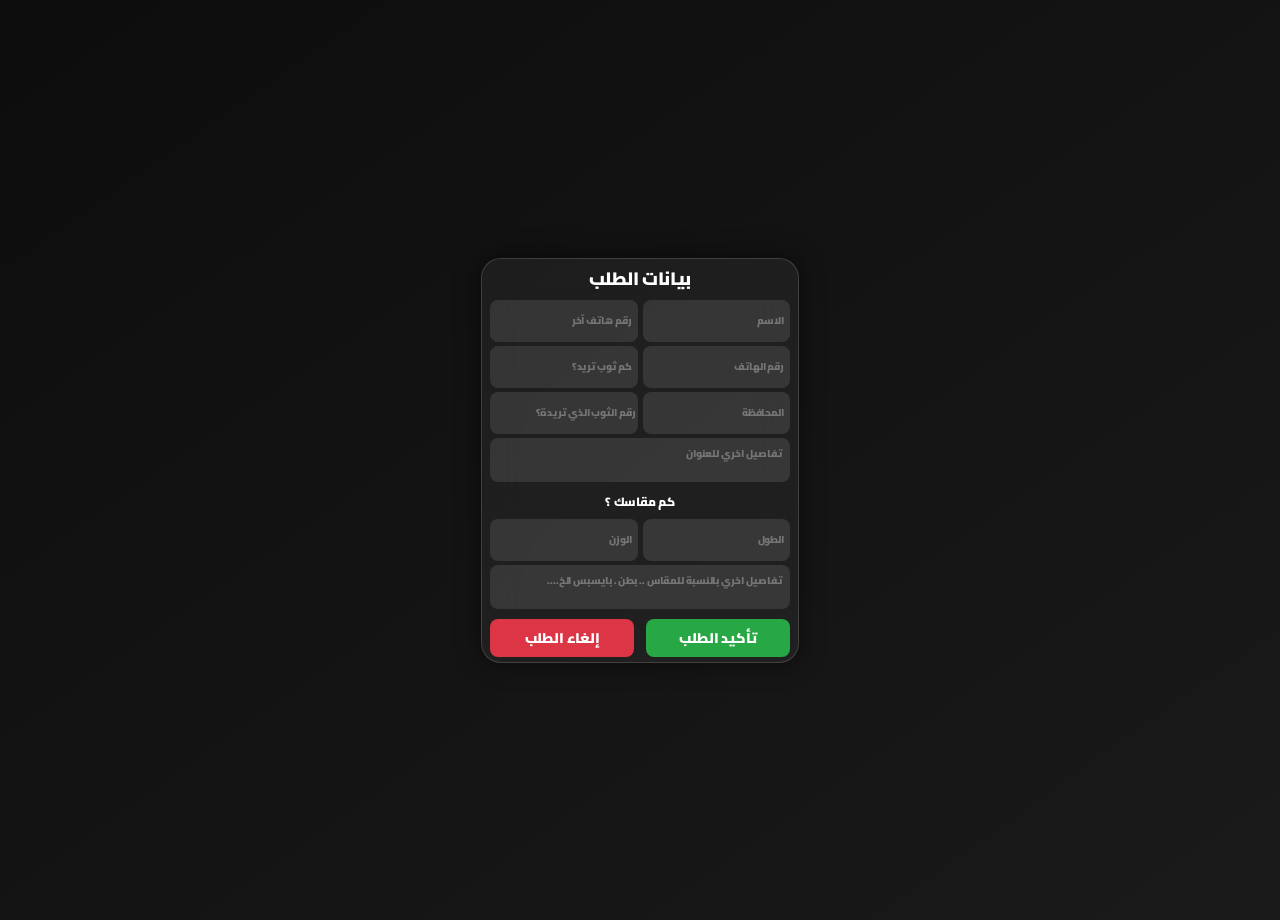
==== commit 315b75ec: "Add files via upload" ====
--- a/الفورم.html
+++ b/الفورم.html
@@ -250,7 +250,7 @@
                 <input type="tel" name="width" placeholder="الوزن" inputmode="numeric" pattern="\d*">
                 
                 <!-- تفاصيل القياس (تم تعديل النص) -->
-                <textarea name="extra_measure_details" placeholder="تفاصيل اخري بالنسبة للمقاسات .. كرش با يسبس الخ...." class="full-width large-detail" style="grid-column: span 2;"></textarea>
+                <textarea name="extra_measure_details" placeholder="تفاصيل اخري بالنسبة للمقاس .. بطن . بايسبس الخ...." class="full-width large-detail" style="grid-column: span 2;"></textarea>
             </div>
 
             <input type="hidden" name="model_image" value="diagram-clean.png">
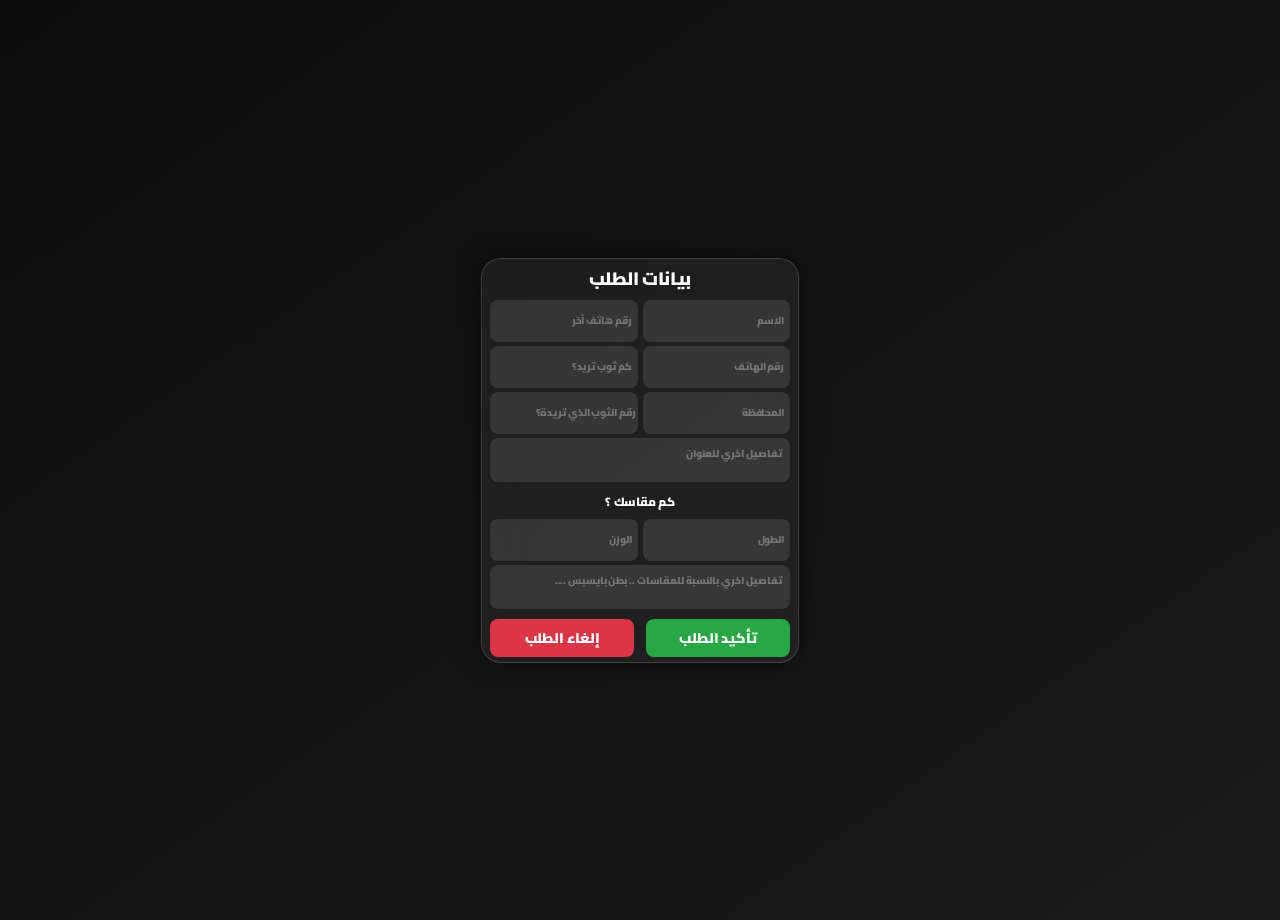
==== commit 7039ba13: "Add files via upload" ====
--- a/الفورم.html
+++ b/الفورم.html
@@ -226,13 +226,14 @@
             <div class="form-grid">
                 <!-- العمود الأيمن (يظهر أولاً) -->
                 <input type="text" name="name" placeholder="الاسم" required>
-                <input type="tel" name="phone" placeholder="رقم هاتف آخر" required inputmode="numeric" pattern="\d*">
-                <input type="tel" name="alternate_phone" placeholder="رقم الهاتف" inputmode="numeric" pattern="\d*">
+                <!-- إزالة pattern مع الإبقاء على inputmode -->
+                <input type="tel" name="phone" placeholder="رقم هاتف آخر" required inputmode="numeric">
+                <input type="tel" name="alternate_phone" placeholder="رقم الهاتف" inputmode="numeric">
                 
                 <!-- العمود الأيسر (يظهر ثانياً) -->
-                <input type="tel" name="quantity" placeholder="كم ثوب تريد؟" required inputmode="numeric" pattern="\d*">
+                <input type="tel" name="quantity" placeholder="كم ثوب تريد؟" required inputmode="numeric">
                 <input type="text" name="governorate" placeholder="المحافظة" required>
-                <input type="tel" name="form_number" placeholder="رقم الثوب الذي تريدة؟" required inputmode="numeric" pattern="\d*">
+                <input type="tel" name="form_number" placeholder="رقم الثوب الذي تريدة؟" required inputmode="numeric">
                 
                 <!-- تفاصيل العنوان (مكبرة قليلاً) - تمتد على عمودين -->
                 <textarea name="details" placeholder="تفاصيل اخري للعنوان" class="full-width large-detail" style="grid-column: span 2;"></textarea>
@@ -244,13 +245,13 @@
             <!-- شبكة القياسات مع الترتيب الجديد -->
             <div class="sizes-grid">
                 <!-- العمود الأيمن (الطول) -->
-                <input type="tel" name="length_cm" placeholder="الطول" inputmode="numeric" pattern="\d*">
+                <input type="tel" name="length_cm" placeholder="الطول" inputmode="numeric">
                 
                 <!-- العمود الأيسر (الوزن) -->
-                <input type="tel" name="width" placeholder="الوزن" inputmode="numeric" pattern="\d*">
+                <input type="tel" name="width" placeholder="الوزن" inputmode="numeric">
                 
-                <!-- تفاصيل القياس (تم تعديل النص) -->
-                <textarea name="extra_measure_details" placeholder="تفاصيل اخري بالنسبة للمقاس .. بطن . بايسبس الخ...." class="full-width large-detail" style="grid-column: span 2;"></textarea>
+                <!-- تفاصيل القياس (تم تعديل النص: كرش -> البطن) -->
+                <textarea name="extra_measure_details" placeholder="تفاصيل اخري بالنسبة للمقاسات .. بطن بايسبس ...." class="full-width large-detail" style="grid-column: span 2;"></textarea>
             </div>
 
             <input type="hidden" name="model_image" value="diagram-clean.png">
@@ -279,7 +280,7 @@
                     "تفاصيل اخري للعنوان: " + (formData.get("details") || "") + "\n" +
                     "الطول: " + (formData.get("length_cm") || "") + "\n" +
                     "الوزن: " + (formData.get("width") || "") + "\n" +
-                    "تفاصيل اخري للمقاسات (كرش، بايسبس...): " + (formData.get("extra_measure_details") || "");
+                    "تفاصيل اخري للمقاسات (البطن، بايسبس...): " + (formData.get("extra_measure_details") || ""); // تعديل هنا
 
                 let encodedMessage = encodeURIComponent(body);
                 let isIOS = /iPad|iPhone|iPod/.test(navigator.userAgent) || 
